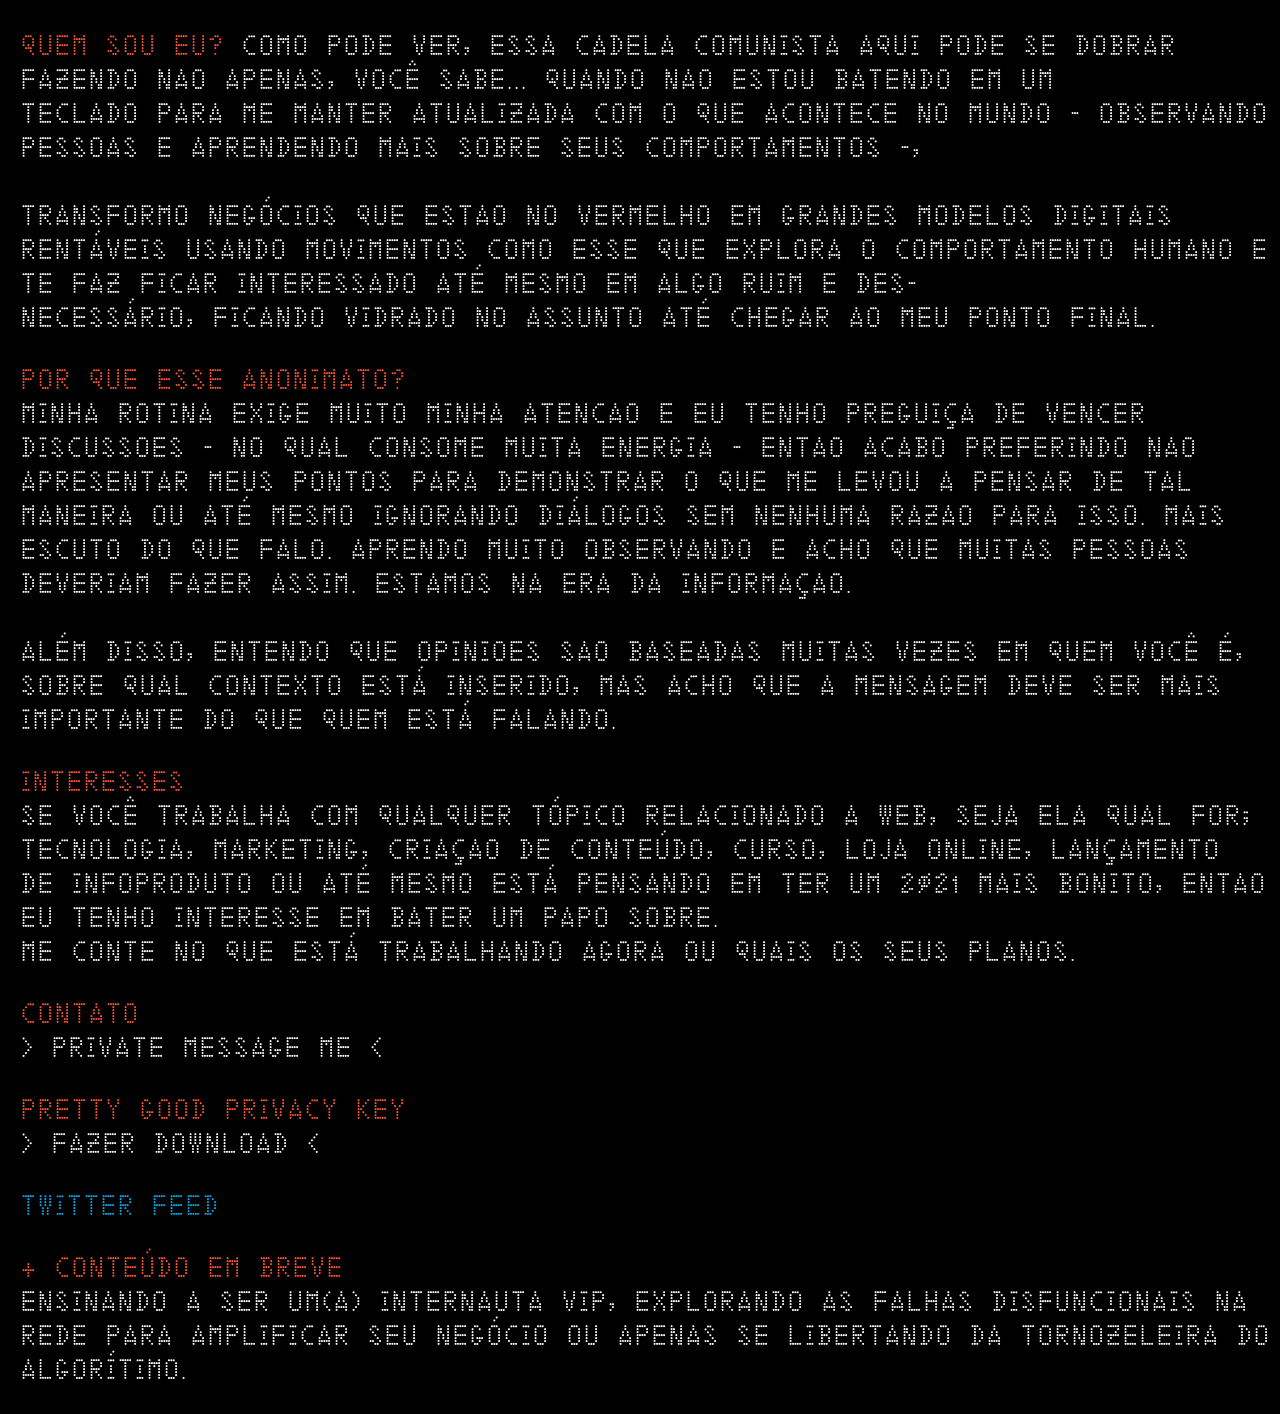
==== index.html @ fc218f3c "deploy" ====
<!DOCTYPE html PUBLIC "-//W3C//DTD XHTML 1.0 Transitional//EN" "http://www.w3.org/TR/xhtml1/DTD/xhtml1-transitional.dtd">
<html xmlns="http://www.w3.org/1999/xhtml">
<head>
<meta http-equiv="Content-Type" content="text/html; charset=UTF-8" />
<title>CIDADÃO NÃO. INTERNAUTA! Internauta VIP.</title>
<style type="text/css">



html {
		background: #000;
}

@font-face {
  font-family: 'LincolnMITRE-LM5x7';
  src: url('LincolnMITRE-LM5x7.otf') format('opentype');
}

body {
	font: 100% 'LincolnMITRE-LM5x7', Verdana, Arial, Helvetica, sans-serif;
	background: #000;
	margin: 0; /* it's good practice to zero the margin and padding of the body element to account for differing browser defaults */
	margin-right: 10px;
	text-align: center; /* this centers the container in IE 5* browsers. The text is then set to the left aligned default in the #container selector */
	color: #000000;
	text-decoration: none;
	font-style: normal;
	font-variant: normal;
	margin-left: 20px;
	margin-top: 10px;
	background-image: url();
	background-color: #000;
	background-repeat: no-repeat;
}

.thrColLiq #container {
  width: 90%;  /* this will create a container 80% of the browser width */
  background: #FFFFFF;
  margin: 0 auto; /* the auto margins (in conjunction with a width) center the page */
  border: 0px solid #000000;
  text-align: left; /* this overrides the text-align: center on the body element. */
}
/* Tips for sidebars:
1. Since we are working in percentages, it's best not to use side padding on the sidebars. It will be added to the width for standards compliant browsers creating an unknown actual width.
2. Space between the side of the div and the elements within it can be created by placing a left and right margin on those elements as seen in the ".thrColLiq #sidebar1 p" rule.
3. Since Explorer calculates widths after the parent element is rendered, you may occasionally run into unexplained bugs with percentage-based columns. If you need more predictable results, you may choose to change to pixel sized columns.
*/
.thrColLiq #sidebar1 {
	float: left; /* this element must precede in the source order any element you would like it be positioned next to */
	width: 100%; /* the background color will be displayed for the length of the content in the column, but no further */
	padding: 1px 0; /* top and bottom padding create visual space within this div  */
}
.thrColLiq #sidebar1 p, .thrColLiq #sidebar1 h3, .thrColLiq #sidebar2 p, .thrColLiq #sidebar2 h3 {
  margin-left: 5px; /* the left and right margin should be given to every element that will be placed in the side columns */
  margin-right: 5px;
}
/* Tips for mainContent:
1. the space between the mainContent and sidebars is created with the left and right margins on the mainContent div.
2. to avoid float drop at a supported minimum 800 x 600 resolution, elements within the mainContent div should be 300px or smaller (this includes images).
3. in the Internet Explorer Conditional Comment below, the zoom property is used to give the mainContent "hasLayout." This avoids several IE-specific bugs.
*/
.thrColLiq #mainContent {
  margin: 0 24% 0 23.5%; /* the right and left margins on this div element creates the two outer columns on the sides of the page. No matter how much content the sidebar divs contain, the column space will remain. You can remove this margin if you want the #mainContent div's text to fill the sidebar spaces when the content in each sidebar ends. */
}
/* Miscellaneous classes for reuse */
.fltrt { /* this class can be used to float an element right in your page. The floated element must precede the element it should be next to on the page. */
  float: right;
  margin-left: 4px;
}
.fltlft { /* this class can be used to float an element left in your page The floated element must precede the element it should be next to on the page. */
  float: left;
  margin-right: 4px;
}
.clearfloat { /* this class should be placed on a div or break element and should be the final element before the close of a container that should fully contain its child floats */
  clear: both;
  height: 0;
  font-size: 1px;
  line-height: 0px;
}
.style20 {	font-family: 'LincolnMITRE-LM5x7', Verdana, Arial, Helvetica, sans-serif;
	font-size: 28px;
}
.style24 {font-family: 'LincolnMITRE-LM5x7', "Courier New", Courier, monospace; font-size: 12px; font-style: normal; }
.style30 {color: #ffffff}
.style23 {
	color: #00aced;
	text-decoration: none;
	line-height: normal;
}
.style31 {
	color: #FFFFFF
}
.style33 {
  color: #FF5733;
}
.style231 {	color: #FFFFFF;
	text-decoration: none;
	font-family: 'LincolnMITRE-LM5x7', Verdana, Arial, Helvetica, sans-serif !important;
}
-->
</style><!--[if IE]>
<style type="text/css">
/* place css fixes for all versions of IE in this conditional comment */
.thrColLiq #sidebar2, .thrColLiq #sidebar1 { padding-top: 10px; }
.thrColLiq #mainContent { zoom: 1; padding-top: 5px; }
/* the above proprietary zoom property gives IE the hasLayout it needs to avoid several bugs */
</style>
<![endif]--></head>

<body class="thrColLiq">
<p align="left" class="style20 style30"><span class="style33">quem sou eu?</span> como pode ver, essa cadela comunista aqui pode se dobrar fazendo nao apenas, você sabe... quando nao estou batendo em um <br>teclado para me manter atualizada com o que acontece no mundo - observando pessoas e aprendendo mais sobre seus comportamentos -,
	<br><br>transformo negócios que estao no vermelho em grandes modelos digitais rentáveis usando movimentos como esse que explora o comportamento humano e te faz ficar interessado até mesmo em algo ruim e des-<br>necessário, ficando vidrado no assunto até chegar ao meu ponto final.</p>

	<p align="left" class="style20 style30"><span class="style33">Por que esse anonimato?</span><br />
	  Minha rotina exige muito minha atencao e eu tenho preguiça de vencer discussoes - no qual consome muita energia - entao acabo preferindo nao apresentar meus pontos para demonstrar o que me levou a pensar de tal maneira ou até mesmo ignorando diálogos sem nenhuma razao para isso. Mais escuto do que falo. Aprendo muito observando e acho que muitas pessoas deveriam fazer assim. Estamos na era da informaçao.<br>
	<br> Além disso, entendo que opinioes sao baseadas muitas vezes em quem você é, sobre qual contexto está inserido, mas acho que a mensagem deve ser mais importante do que quem está falando. </p>

	<p align="left" class="style20 style30"><span class="style33">Interesses</span><br />
		se você trabalha com qualquer tópico relacionado a web, seja ela qual for; tecnologia, marketing, criaçao de conteúdo, curso, loja online, lançamento de infoproduto ou até mesmo está pensando em ter um 2021 mais bonito, entao eu tenho interesse em bater um papo sobre.
	<br> Me conte no que está trabalhando agora ou quais os seus planos.

<p align="left" class="style20 style30"><span class="style33">contato</span><br />
	<a
	  href="#" style="text-decoration: none; color: inherit;"
	  data-contact="aW50ZXJuYXV0YS52aXBAcG0ubWUK"
	  data-subj="ZnJvbSBUV0lUVEVSCg=="
	  onfocus="this.href = 'mailto:' + atob(this.dataset.contact) + '?subject=' + atob(this.dataset.subj || '')"
	  >
	  > private message me <
	</a></p>

<p align="left" class="style20 style30"><span class="style33">Pretty Good Privacy Key</span> <br />
  <a href="pgp-vip.asc" style="text-decoration: none; color: inherit;" target="_blank">
		> fazer download <
  </a></p>
<p align="left" class="style20 style30"><span class="style31"><a href="https://twitter.com/internauta_vip" target="_blank" class="style23">twitter feed </a></span><br />
</p>
<p align="left" class="style20 style30"><span class="style33"><span class="style33">+</span> conteúdo em breve</span><br />

  ensinando a ser um(a) internauta vip, explorando as falhas disfuncionais na rede para amplificar seu negócio ou apenas se libertando da tornozeleira do algorítimo.</p>


</body>
</html>
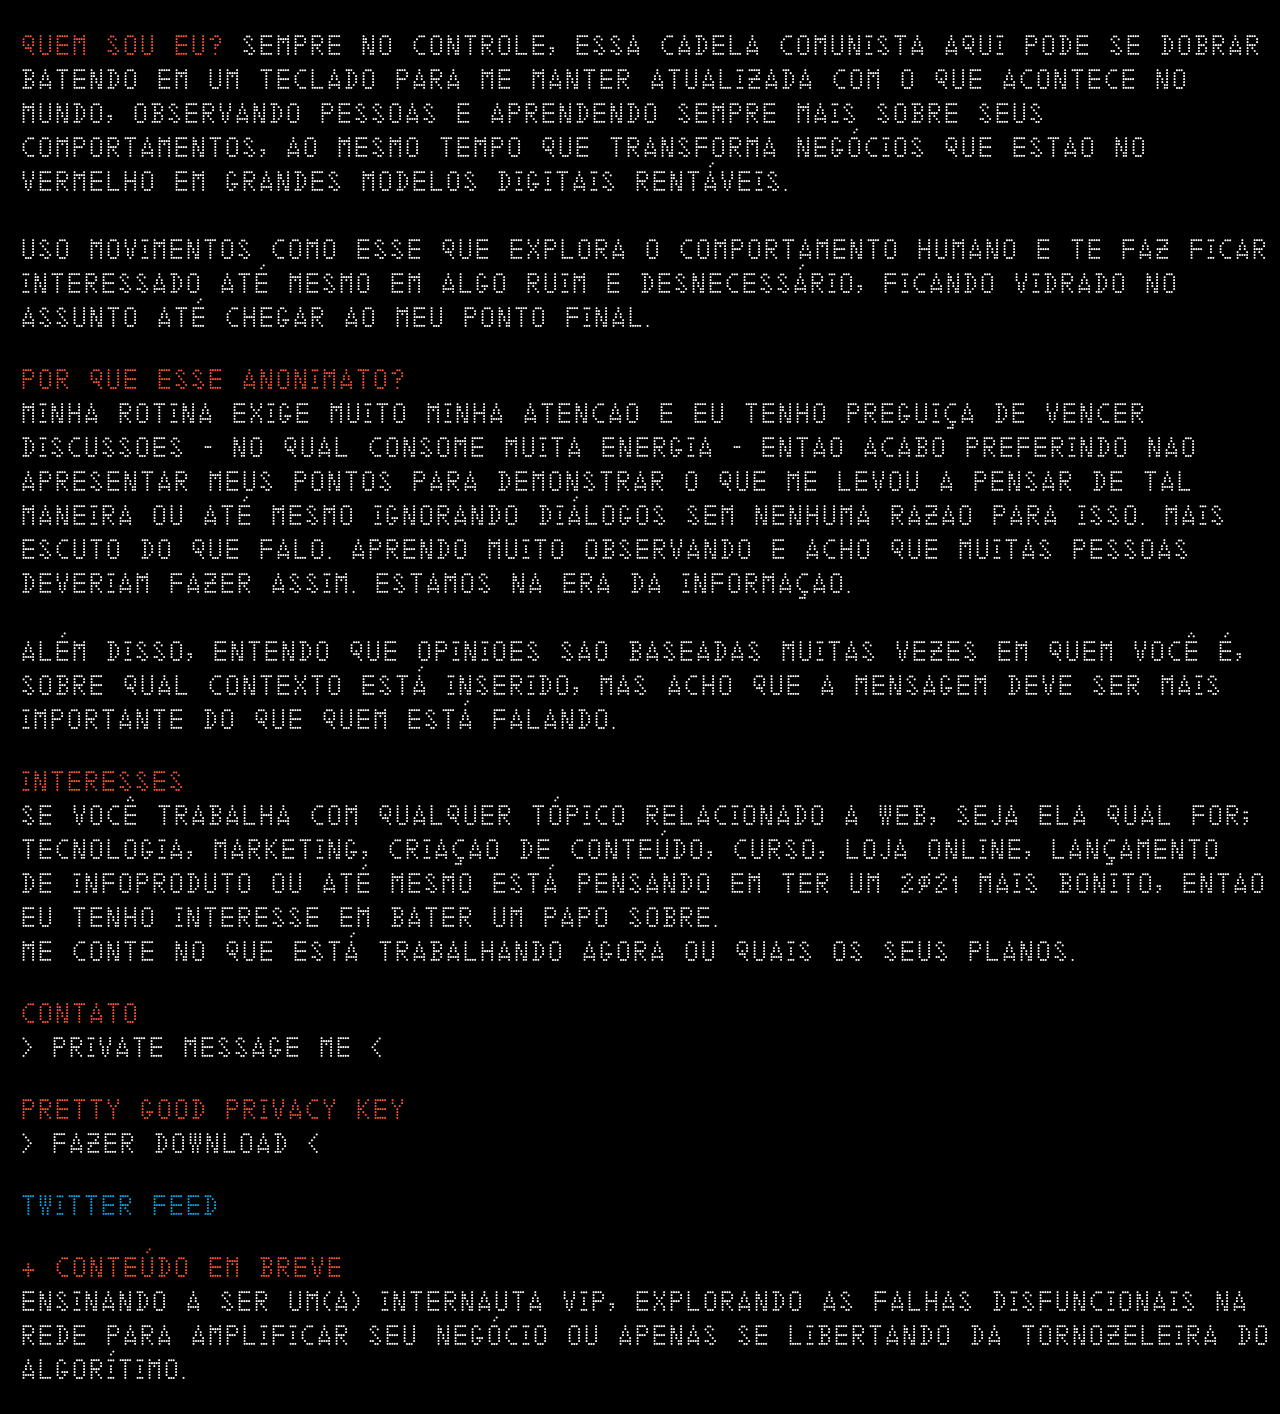
==== commit d4f62d53: "update bio" ====
--- a/index.html
+++ b/index.html
@@ -108,8 +108,9 @@
 <![endif]--></head>
 
 <body class="thrColLiq">
-<p align="left" class="style20 style30"><span class="style33">quem sou eu?</span> como pode ver, essa cadela comunista aqui pode se dobrar fazendo nao apenas, você sabe... quando nao estou batendo em um <br>teclado para me manter atualizada com o que acontece no mundo - observando pessoas e aprendendo mais sobre seus comportamentos -,
-	<br><br>transformo negócios que estao no vermelho em grandes modelos digitais rentáveis usando movimentos como esse que explora o comportamento humano e te faz ficar interessado até mesmo em algo ruim e des-<br>necessário, ficando vidrado no assunto até chegar ao meu ponto final.</p>
+<p align="left" class="style20 style30"><span class="style33">quem sou eu?</span> Sempre no controle, essa cadela comunista aqui pode se dobrar batendo em um teclado para me manter atualizada com o que acontece no mundo, observando pessoas e aprendendo sempre mais sobre seus comportamentos, ao mesmo tempo que
+transforma negócios que estao no vermelho em grandes modelos digitais rentáveis. <br>
+<br> Uso movimentos como esse que explora o comportamento humano e te faz ficar interessado até mesmo em algo ruim e desnecessário, ficando vidrado no assunto até chegar ao meu ponto final.</p>
 
 	<p align="left" class="style20 style30"><span class="style33">Por que esse anonimato?</span><br />
 	  Minha rotina exige muito minha atencao e eu tenho preguiça de vencer discussoes - no qual consome muita energia - entao acabo preferindo nao apresentar meus pontos para demonstrar o que me levou a pensar de tal maneira ou até mesmo ignorando diálogos sem nenhuma razao para isso. Mais escuto do que falo. Aprendo muito observando e acho que muitas pessoas deveriam fazer assim. Estamos na era da informaçao.<br>
